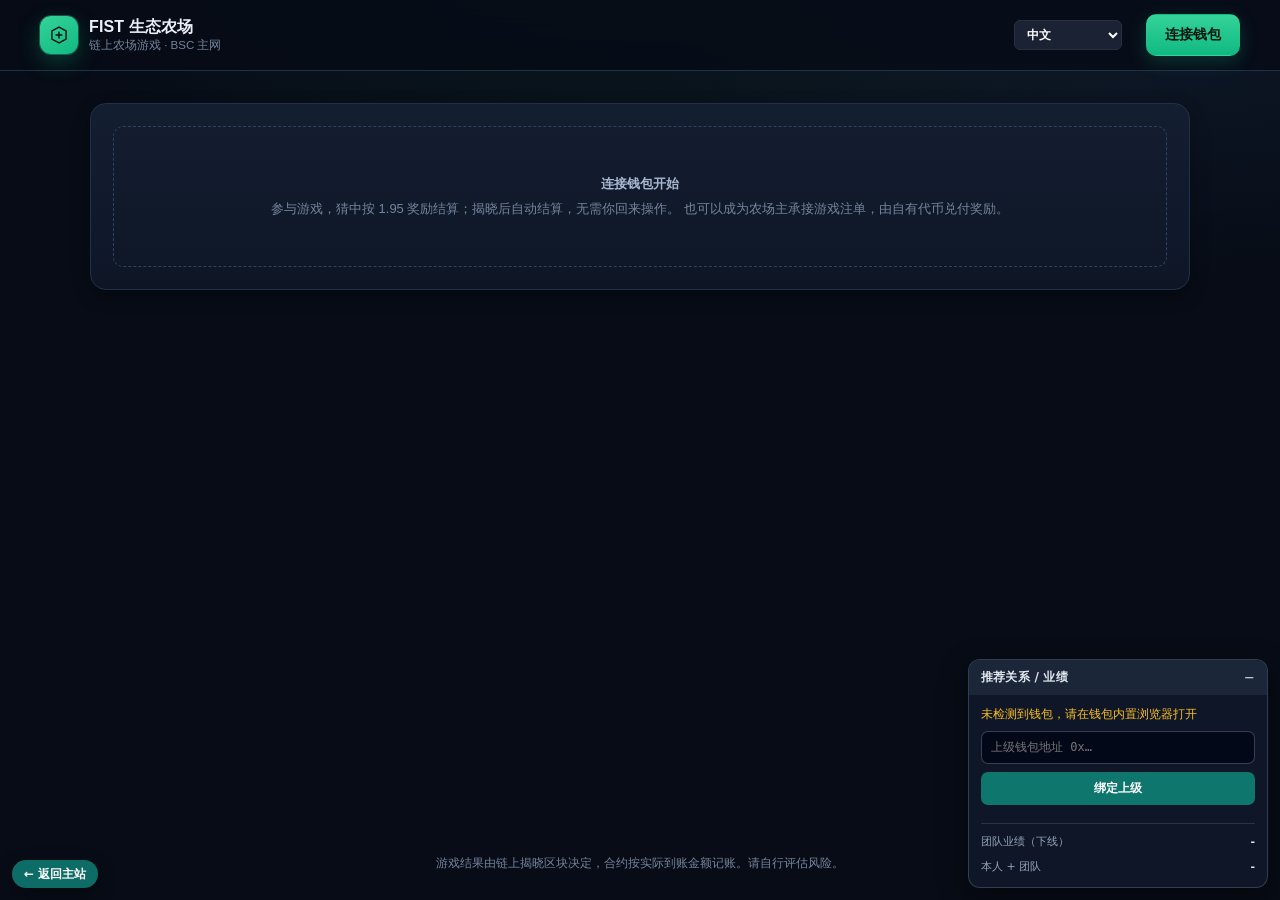
==== farm/index.html @ d65871de "Add files via upload" ====
﻿<!doctype html><html lang="zh-CN"><head><meta charset="utf-8"/><link rel="icon" href="./favicon.ico"/><meta name="viewport" content="width=device-width,initial-scale=1"/><meta name="theme-color" content="#070c16"/><meta name="description" content="FIST 生态农场：基于 BNB Smart Chain 的链上农场游戏协议，猜中 1.95 奖励，支持多代币与团队级差奖励。"/><link rel="apple-touch-icon" href="./logo192.png"/><link rel="manifest" href="./manifest.json"/><title>FIST 生态农场 · 链上农场游戏</title><script>
/* ══ BSC RPC 通道白名单 + 自动故障转移 ══════════════════════════════════════
   通道来源: warstaking 实测白名单 (国内直连优先, 海外镜像兜底), 已逐个实测
   eth_chainId == 0x38。策略与上游一致: 并行探测延迟 → 升序排名 → 失败自动切下一通道。
   ⚠️ 避坑: 原产物把 RPC 写死为单个 bsc-dataseed.binance.org 且回退到自己(等于无回退),
      该节点按 IP 限流, 一旦抖动整页读不出数据。此处仅接管「只读」调用;
      参与游戏/授权/签名等写操作仍然走 window.ethereum, 私钥与签名不离开钱包。 */
(function () {
  'use strict';
  var CHAIN_ID = '0x38';
  var PROBE_MS = 2500;
  var CALL_MS = 8000;
  var BAD_MS = 60000;
  var CACHE_KEY = 'fistfarm.rpc.rank.v1';
  var CACHE_TTL = 5 * 60 * 1000;

  var ENDPOINTS = [
    { n: 'TokenPocket', u: 'https://bsc.mytokenpocket.vip' },
    { n: '48Club',      u: 'https://rpc-bsc.48.club' },
    { n: 'BNB Chain',   u: 'https://bsc-dataseed.bnbchain.org' },
    { n: 'defibit2',    u: 'https://bsc-dataseed2.defibit.io' },
    { n: 'defibit3',    u: 'https://bsc-dataseed3.defibit.io' },
    { n: 'defibit4',    u: 'https://bsc-dataseed4.defibit.io' },
    { n: '1RPC',        u: 'https://1rpc.io/bnb' },
    { n: 'PublicNode',  u: 'https://bsc-rpc.publicnode.com' },
    { n: 'BlastAPI',    u: 'https://bsc-mainnet.public.blastapi.io' },
    { n: 'MeowRPC',     u: 'https://bsc.meowrpc.com' }
  ];
  var NAME = {};
  ENDPOINTS.forEach(function (e) { NAME[e.u] = e.n; });
  var ALL = ENDPOINTS.map(function (e) { return e.u; });

  var bad = {};
  var order = null;
  var ranking = null;
  var seq = 1;

  function now() { return Date.now(); }
  function isBad(u) { return bad[u] && bad[u] > now(); }
  function rank0() { return (window.performance && window.performance.now) ? window.performance.now() : now(); }

  function rpc(url, method, params, ms) {
    var ctl = (typeof AbortController !== 'undefined') ? new AbortController() : null;
    var timer = ctl ? setTimeout(function () { try { ctl.abort(); } catch (_) {} }, ms) : null;
    var opts = {
      method: 'POST',
      headers: { 'content-type': 'application/json' },
      body: JSON.stringify({ jsonrpc: '2.0', id: seq++, method: method, params: params || [] })
    };
    if (ctl) opts.signal = ctl.signal;
    return fetch(url, opts).then(function (res) {
      if (timer) { clearTimeout(timer); timer = null; }
      if (!res.ok) { var e = new Error('HTTP ' + res.status); e.transport = true; throw e; }
      return res.json();
    }).then(function (json) {
      if (json && json.error) {
        var e2 = new Error(json.error.message || 'RPC error');
        e2.rpcError = true;
        e2.code = json.error.code;
        e2.data = json.error.data;
        throw e2;
      }
      return json ? json.result : undefined;
    }).catch(function (e) {
      if (timer) { clearTimeout(timer); timer = null; }
      if (e && !e.rpcError) e.transport = true;
      throw e;
    });
  }

  function restore() {
    try {
      var raw = sessionStorage.getItem(CACHE_KEY);
      if (!raw) return null;
      var o = JSON.parse(raw);
      if (!o || !o.t || (now() - o.t) > CACHE_TTL) return null;
      if (!Array.isArray(o.o)) return null;
      var list = o.o.filter(function (u) { return NAME[u]; });
      return list.length ? list : null;
    } catch (_) { return null; }
  }

  function persist(list) {
    try { sessionStorage.setItem(CACHE_KEY, JSON.stringify({ t: now(), o: list })); } catch (_) {}
  }

  function rank() {
    if (ranking) return ranking;
    ranking = Promise.all(ENDPOINTS.map(function (e) {
      var t0 = rank0();
      return rpc(e.u, 'eth_chainId', [], PROBE_MS).then(function (id) {
        if (String(id).toLowerCase() !== CHAIN_ID) return null;
        return { u: e.u, ms: rank0() - t0 };
      }).catch(function () { return null; });
    })).then(function (rs) {
      var ok = rs.filter(Boolean).sort(function (a, b) { return a.ms - b.ms; });
      var list = ok.map(function (x) { return x.u; });
      ALL.forEach(function (u) { if (list.indexOf(u) < 0) list.push(u); });
      order = list;
      persist(list);
      ranking = null;
      sync();
      return list;
    }).catch(function () { ranking = null; return current(); });
    return ranking;
  }

  function current() { return order || restore() || ALL; }

  function send(method, params) {
    var list = current().filter(function (u) { return !isBad(u); });
    if (!list.length) list = current();
    var i = 0;
    function step() {
      if (i >= list.length) {
        var e = new Error('所有 RPC 通道均不可用');
        e.transport = true;
        return Promise.reject(e);
      }
      var url = list[i++];
      return rpc(url, method, params, CALL_MS).then(function (r) {
        return r;
      }, function (err) {
        if (err && err.rpcError) throw err;
        bad[url] = now() + BAD_MS;
        return step();
      });
    }
    return step();
  }

  var WALLET_ONLY = /^(eth_requestAccounts|eth_accounts|eth_sendTransaction|eth_sendRawTransaction|eth_sign|personal_sign|eth_signTypedData.*|wallet_.*|eth_subscribe|eth_unsubscribe)$/i;

  var shim = {
    isFarmRpcShim: true,
    request: function (payload) {
      var method = (payload && payload.method) ? String(payload.method) : '';
      var params = (payload && payload.params) || [];
      if (WALLET_ONLY.test(method)) {
        if (window.ethereum && window.ethereum !== shim && typeof window.ethereum.request === 'function') {
          return window.ethereum.request(payload);
        }
        return Promise.reject(new Error('该操作需要钱包: ' + method));
      }
      return send(method, params);
    }
  };

  function sync() { window.__FARM_RPC_LIST__ = current(); }

  window.__FARM_ETH__ = shim;
  window.__FARM_RPC_STATUS__ = function () {
    return {
      order: current().map(function (u) { return NAME[u] || u; }),
      bad: Object.keys(bad).filter(isBad).map(function (u) { return NAME[u] || u; })
    };
  };
  sync();
  rank();
  setInterval(rank, 120000);
})();
</script>
<script defer="defer" src="./static/js/main.ea8cb2d5.js"></script><script defer="defer" src="./i18n.js"></script><link href="./static/css/main.c0ab5cf0.css" rel="stylesheet"></head><body><noscript>请启用 JavaScript 后使用本应用。</noscript><div id="root"></div><style>#back-home{position:fixed;left:12px;bottom:12px;z-index:2147483647;display:inline-flex;align-items:center;gap:6px;padding:8px 12px;border-radius:999px;background:rgba(15,118,110,.92);color:#fff;font:600 12px/1 system-ui,-apple-system,"Segoe UI",sans-serif;text-decoration:none;box-shadow:0 6px 18px rgba(0,0,0,.35)}#back-home:hover{background:#0d9488}</style><a id="back-home" href="../" aria-label="返回主站">← 返回主站</a><script>
/* ══ 推荐关系绑定面板 ══════════════════════════════════════════════════════
   为什么需要这个面板：新版 FarmGuess 的 placeBet() 强制要求 referrer != 0，
   未绑定的地址参与游戏会直接 revert ReferrerRequired()。而 React 产物里没有绑定入口，
   所以这里补一个独立面板（只做 setReferrer / referrer 两个调用，不碰游戏逻辑）。

   读写通道：
     - 读  referrer(address) / 业绩  走 window.__FARM_ETH__（10 通道故障转移池）
     - 写  setReferrer(address)      走 window.ethereum（私钥不离开钱包）
   ⚠️ 避坑：不要用 __FARM_ETH__ 发 eth_sendTransaction 以外的自定义方法；shim 只把
      钱包专属方法（含 eth_sendTransaction）透传给 window.ethereum。 */
(function () {
  'use strict';

  var FARM = '0xea8cb2d57d40dafac22b24fde661dd6b64f90848';
  var SEL_SET_REFERRER = '0xa18a7bfc';   // setReferrer(address)
  var SEL_REFERRER = '0x2cf003c2';       // referrer(address)
  var SEL_TEAM = '0x615f36a9';           // getTeamVolume(address)         下线业绩
  var SEL_OWN_TEAM = '0x9933e53b';       // getPersonalPlusTeamVolume(address) 本人+下线
  var SEL_ROOT_USER = '0xaa3763f7';      // rootUser()  网络根地址，免绑定
  var SEL_IS_REGISTERED = '0xc3c5a547';  // isRegistered(address) 是否已在树内

  function eth() {
    return window.__FARM_ETH__ || window.ethereum || null;
  }
  function wallet() {
    return window.ethereum || null;
  }
  function pad32(addr) {
    return String(addr).toLowerCase().replace(/^0x/, '').padStart(64, '0');
  }
  function isAddr(s) {
    return /^0x[0-9a-fA-F]{40}$/.test(String(s || '').trim());
  }
  function fmt18(hexOrBig) {
    try {
      var v = typeof hexOrBig === 'bigint' ? hexOrBig : BigInt(hexOrBig);
      var whole = v / 1000000000000000000n;
      var frac = (v % 1000000000000000000n).toString().padStart(18, '0').slice(0, 4);
      return whole.toString() + '.' + frac;
    } catch (e) { return '-'; }
  }

  function call(to, data) {
    var e = eth();
    if (!e) return Promise.reject(new Error('RPC 不可用'));
    return e.request({ method: 'eth_call', params: [{ to: to, data: data }, 'latest'] });
  }

  function readReferrer(account) {
    return call(FARM, SEL_REFERRER + pad32(account)).then(function (r) {
      if (!r || r === '0x') return '0x0000000000000000000000000000000000000000';
      return '0x' + r.slice(-40);
    });
  }
  function readVolume(selector, account) {
    return call(FARM, selector + pad32(account)).then(function (r) {
      return r && r !== '0x' ? BigInt(r) : 0n;
    }).catch(function () { return 0n; });
  }
  function readAddress(selector, arg) {
    return call(FARM, selector + (arg ? pad32(arg) : '')).then(function (r) {
      if (!r || r === '0x') return '0x0000000000000000000000000000000000000000';
      return '0x' + r.slice(-40);
    }).catch(function () { return '0x0000000000000000000000000000000000000000'; });
  }
  function readBool(selector, arg) {
    return call(FARM, selector + pad32(arg)).then(function (r) {
      return !!(r && r !== '0x' && BigInt(r) !== 0n);
    }).catch(function () { return false; });
  }

  var el, body, statusEl, inputEl, btnEl, hintEl, teamEl, ownEl, toggleEl;
  var account = null;
  var bound = null;

  function setStatus(text, tone) {
    if (!statusEl) return;
    statusEl.textContent = text;
    statusEl.style.color = tone === 'ok' ? '#34d399' : tone === 'warn' ? '#fbbf24' : tone === 'err' ? '#f87171' : '#cbd5e1';
  }

  function refresh() {
    var w = wallet();
    if (!w) { setStatus('未检测到钱包，请在钱包内置浏览器打开', 'warn'); return; }
    // eth_accounts does not prompt; only bind() asks for authorization, so the
    // wallet is not popped up on every page load.
    return w.request({ method: 'eth_accounts' }).then(function (accs) {
      account = accs && accs[0] ? accs[0] : null;
      if (!account) {
        setStatus('钱包未连接 —— 绑定时会自动请求连接', 'warn');
        inputEl.disabled = false;
        btnEl.disabled = false;
        btnEl.textContent = '连接钱包并绑定';
        hintEl.textContent = '点上面的按钮会先请求钱包授权，再发起绑定交易。';
        teamEl.textContent = '-';
        ownEl.textContent = '-';
        return;
      }
      return Promise.all([readReferrer(account), readAddress(SEL_ROOT_USER)]).then(function (res) {
        var up = res[0];
        var rootUser = res[1];
        var isRoot = rootUser !== '0x0000000000000000000000000000000000000000'
          && rootUser.toLowerCase() === account.toLowerCase();
        bound = up && up !== '0x0000000000000000000000000000000000000000' ? up : null;

        if (isRoot) {
          // The network root is the one address exempt from the binding rule.
          setStatus('网络根地址（' + account.slice(0, 6) + '…' + account.slice(-4) + '）—— 无需绑定，可直接参与游戏', 'ok');
          inputEl.value = '';
          inputEl.disabled = true;
          btnEl.disabled = true;
          btnEl.textContent = '根地址无需绑定';
          hintEl.textContent = '全网第一个地址免绑定；其他地址必须先绑定一个已注册的上级。';
        } else if (bound) {
          setStatus('已绑定上级：' + bound.slice(0, 6) + '…' + bound.slice(-4), 'ok');
          inputEl.value = '';
          inputEl.disabled = true;
          btnEl.disabled = true;
          btnEl.textContent = '已绑定（不可更改）';
          hintEl.textContent = '绑定关系一经写入不可撤销，也不能改绑。';
        } else {
          setStatus('未绑定上级 —— 现在参与游戏会被拒绝', 'err');
          inputEl.disabled = false;
          btnEl.disabled = false;
          btnEl.textContent = '绑定上级';
          hintEl.textContent = '上级必须已经是树内地址（网络根地址，或已绑定过上级的地址），否则绑定会被拒绝。';
        }
        return Promise.all([
          readVolume(SEL_TEAM, account),
          readVolume(SEL_OWN_TEAM, account)
        ]).then(function (v) {
          teamEl.textContent = fmt18(v[0]);
          ownEl.textContent = fmt18(v[1]);
        });
      });
    }).catch(function (e) {
      setStatus('读取失败：' + (e && e.message ? e.message.slice(0, 40) : '未知错误'), 'err');
    });
  }

  /// Polls referrer() until the binding is visible on chain (max ~60s).
  function waitBound(target, tries) {
    if (!account) return;
    readReferrer(account).then(function (up) {
      if (up && up.toLowerCase() === String(target).toLowerCase()) {
        hintEl.textContent = '绑定成功。';
        refresh();
        return;
      }
      if (tries >= 20) {
        hintEl.textContent = '仍未检测到绑定，请稍后刷新页面确认。';
        btnEl.disabled = false;
        btnEl.textContent = '绑定上级';
        return;
      }
      hintEl.textContent = '等待上链确认…（' + (tries + 1) + '/20）';
      setTimeout(function () { waitBound(target, tries + 1); }, 3000);
    }).catch(function () {
      setTimeout(function () { waitBound(target, tries + 1); }, 3000);
    });
  }

  function bind() {
    var target = String(inputEl.value || '').trim();
    if (!isAddr(target)) { hintEl.textContent = '请输入合法的 0x 地址（40 位十六进制）。'; return; }
    var w = wallet();
    if (!w) { hintEl.textContent = '未检测到钱包。'; return; }

    btnEl.disabled = true;
    btnEl.textContent = '等待钱包确认…';
    hintEl.textContent = '';

    var ensure = account
      ? Promise.resolve(account)
      : w.request({ method: 'eth_requestAccounts' }).then(function (accs) {
          account = accs && accs[0] ? accs[0] : null;
          if (!account) throw new Error('未授权钱包账户');
          return account;
        });

    ensure.then(function (from) {
      if (target.toLowerCase() === String(from).toLowerCase()) {
        throw new Error('SelfReferrer');
      }
      return w.request({
        method: 'eth_sendTransaction',
        params: [{ from: from, to: FARM, data: SEL_SET_REFERRER + pad32(target) }]
      });
    }).then(function () {
      btnEl.textContent = '已提交，等待上链…';
      hintEl.textContent = '等待上链确认…';
      waitBound(target, 0);
    }).catch(function (e) {
      var msg = (e && (e.message || (e.data && e.data.message))) || '';
      if (/user rejected|denied/i.test(msg)) msg = '你取消了签名。';
      else if (/TooManyLegs/.test(msg)) msg = '该上级的直推人数已满 50 人（MAX_LEGS），无法再绑定。';
      else if (/UplineNotRegistered/.test(msg)) msg = '该上级还不是树内地址。请先让他绑定上级，或绑定网络根地址。';
      else if (/ReferrerAlreadySet/.test(msg)) msg = '你已经绑定过上级，不能改绑。';
      else if (/CannotBindDownline/.test(msg)) msg = '不能绑定自己的下级。';
      else if (/SelfReferrer/.test(msg)) msg = '不能绑定自己。';
      else if (/ReferrerZero/.test(msg)) msg = '上级地址不能是零地址。';
      hintEl.textContent = msg ? msg.slice(0, 120) : '绑定失败，请稍后重试。';
      btnEl.disabled = false;
      btnEl.textContent = '绑定上级';
    });
  }

  function build() {
    if (document.getElementById('ref-panel')) return;

    var css = document.createElement('style');
    css.textContent = [
      '#ref-panel{position:fixed;right:12px;bottom:12px;width:300px;z-index:2147483646;',
      'font:13px/1.5 system-ui,-apple-system,"Segoe UI",sans-serif;color:#e2e8f0;',
      'background:rgba(15,23,42,.96);border:1px solid rgba(148,163,184,.28);border-radius:12px;',
      'box-shadow:0 10px 30px rgba(0,0,0,.45);overflow:hidden}',
      '#ref-panel .rp-head{display:flex;align-items:center;justify-content:space-between;',
      'padding:8px 12px;background:rgba(30,41,59,.9);cursor:pointer;user-select:none}',
      '#ref-panel .rp-title{font-weight:600;font-size:12px;letter-spacing:.02em}',
      '#ref-panel .rp-body{padding:10px 12px 12px;display:flex;flex-direction:column;gap:8px}',
      '#ref-panel.rp-collapsed .rp-body{display:none}',
      '#ref-panel .rp-status{font-size:12px;word-break:break-all}',
      '#ref-panel input{width:100%;box-sizing:border-box;padding:7px 9px;border-radius:7px;',
      'border:1px solid rgba(148,163,184,.35);background:rgba(2,6,23,.85);color:#e2e8f0;font:12px/1.4 monospace}',
      '#ref-panel input:disabled{opacity:.55}',
      '#ref-panel button{width:100%;padding:8px;border:0;border-radius:7px;cursor:pointer;',
      'background:#0f766e;color:#fff;font-weight:600;font-size:12px}',
      '#ref-panel button:hover:not(:disabled){background:#0d9488}',
      '#ref-panel button:disabled{background:#334155;cursor:default;opacity:.8}',
      '#ref-panel .rp-hint{font-size:11px;color:#94a3b8;line-height:1.45}',
      '#ref-panel .rp-kv{display:flex;justify-content:space-between;font-size:11px;color:#94a3b8}',
      '#ref-panel .rp-kv b{color:#e2e8f0;font-weight:600;font-variant-numeric:tabular-nums}',
      '#ref-panel .rp-sep{height:1px;background:rgba(148,163,184,.2);margin:2px 0}',
      '@media (max-width:560px){#ref-panel{width:calc(100% - 24px);left:12px;right:12px;bottom:56px}}'
    ].join('');
    document.head.appendChild(css);

    el = document.createElement('div');
    el.id = 'ref-panel';
    el.innerHTML = [
      '<div class="rp-head"><span class="rp-title">推荐关系 / 业绩</span><span id="rp-toggle">−</span></div>',
      '<div class="rp-body">',
      '<div class="rp-status" id="rp-status">正在读取…</div>',
      '<input id="rp-input" placeholder="上级钱包地址 0x…" autocomplete="off" spellcheck="false" />',
      '<button id="rp-btn" type="button">绑定上级</button>',
      '<div class="rp-hint" id="rp-hint"></div>',
      '<div class="rp-sep"></div>',
      '<div class="rp-kv"><span>团队业绩（下线）</span><b id="rp-team">-</b></div>',
      '<div class="rp-kv"><span>本人 + 团队</span><b id="rp-own">-</b></div>',
      '</div>'
    ].join('');
    document.body.appendChild(el);

    body = el.querySelector('.rp-body');
    statusEl = document.getElementById('rp-status');
    inputEl = document.getElementById('rp-input');
    btnEl = document.getElementById('rp-btn');
    hintEl = document.getElementById('rp-hint');
    teamEl = document.getElementById('rp-team');
    ownEl = document.getElementById('rp-own');
    toggleEl = document.getElementById('rp-toggle');

    // On narrow screens start collapsed so the panel does not cover the bet form.
    if (window.innerWidth && window.innerWidth < 560) {
      el.classList.add('rp-collapsed');
      toggleEl.textContent = '+';
    }
    el.querySelector('.rp-head').addEventListener('click', function () {
      var collapsed = el.classList.toggle('rp-collapsed');
      toggleEl.textContent = collapsed ? '+' : '−';
    });
    btnEl.addEventListener('click', bind);
    inputEl.addEventListener('keydown', function (e) {
      if (e.key === 'Enter') bind();
    });

    var w = wallet();
    if (w && w.on) {
      w.on('accountsChanged', function () { refresh(); });
      w.on('chainChanged', function () { setTimeout(refresh, 300); });
    }
    refresh();
    setInterval(function () { if (!document.hidden) refresh(); }, 30000);
  }

  if (document.readyState === 'loading') {
    document.addEventListener('DOMContentLoaded', build);
  } else {
    build();
  }
})();
</script>
</body></html>
---- farm/static/css/main.c0ab5cf0.css ----
:root{--bg:#070c16;--surface:#0e1626;--surface-2:#141e31;--surface-3:#1b2740;--border:#21304a;--border-strong:#2e4265;--text:#e9effb;--text-dim:#a9b8d0;--muted:#74849e;--accent:#34d399;--accent-strong:#10b981;--accent-soft:#34d3991f;--accent-line:#34d39959;--danger:#f87171;--danger-soft:#f871711f;--danger-line:#f8717159;--warn:#fbbf24;--warn-soft:#fbbf241f;--warn-line:#fbbf2459;--info:#60a5fa;--info-soft:#60a5fa1f;--info-line:#60a5fa59;--radius:16px;--radius-sm:10px;--radius-pill:999px;--shadow:0 18px 40px #00000073;--shadow-sm:0 6px 18px #0000004d;--font:"Inter",-apple-system,BlinkMacSystemFont,"Segoe UI",Roboto,"Helvetica Neue",Arial,"PingFang SC","Microsoft YaHei",sans-serif;--mono:ui-monospace,SFMono-Regular,Menlo,Consolas,"Liberation Mono",monospace}*{box-sizing:border-box}#root,body,html{height:100%}body{-webkit-font-smoothing:antialiased;-moz-osx-font-smoothing:grayscale;background-color:#070c16;background-color:var(--bg);background-image:radial-gradient(1100px 520px at 50% -12%,#34d39917 0,#0000 62%),radial-gradient(900px 420px at 92% 4%,#60a5fa12 0,#0000 58%);background-repeat:no-repeat;color:#e9effb;color:var(--text);font-family:Inter,-apple-system,BlinkMacSystemFont,Segoe UI,Roboto,Helvetica Neue,Arial,PingFang SC,Microsoft YaHei,sans-serif;font-family:var(--font);margin:0}code{font-family:ui-monospace,SFMono-Regular,Menlo,Consolas,Liberation Mono,monospace;font-family:var(--mono)}h1,h2,h3,h4{font-weight:650;letter-spacing:-.01em;margin:0}p{line-height:1.6;margin:0}button,input,select{color:inherit;font-family:inherit;font-size:inherit}.tabular{font-feature-settings:"tnum" 1,"tnum";font-variant-numeric:tabular-nums}::selection{background:#34d3991f;background:var(--accent-soft)}:focus-visible{outline:2px solid #34d39959;outline:2px solid var(--accent-line);outline-offset:2px}@media (prefers-reduced-motion:reduce){*,:after,:before{animation-duration:.001ms!important;animation-iteration-count:1!important;transition-duration:.001ms!important}}.app{display:flex;flex-direction:column;min-height:100%}.topbar{-webkit-backdrop-filter:blur(14px);backdrop-filter:blur(14px);background:#070c16d1;border-bottom:1px solid var(--border);gap:16px;padding:14px clamp(16px,4vw,40px);position:sticky;top:0;z-index:20}.brand,.topbar{align-items:center;display:flex}.brand{gap:11px;min-width:0}.brand-mark{background:linear-gradient(150deg,var(--accent) 0,var(--accent-strong) 100%);border-radius:11px;box-shadow:0 0 0 1px #34d39959,0 8px 22px #10b98147;color:#05140f;display:grid;flex:0 0 auto;height:38px;place-items:center;width:38px}.brand-text{min-width:0}.brand-title{font-size:16px;font-weight:700;letter-spacing:.01em;white-space:nowrap}.brand-sub{color:var(--muted);font-size:11.5px;overflow:hidden;text-overflow:ellipsis;white-space:nowrap}.layout,.topbar-spacer{flex:1 1 auto}.layout{grid-gap:clamp(16px,2.2vw,24px);align-items:start;display:grid;grid-template-columns:minmax(0,1.35fr) minmax(0,1fr);margin:0 auto;max-width:1180px;padding:clamp(18px,3vw,32px) clamp(16px,4vw,40px) 56px;width:100%}.col,.layout{gap:clamp(16px,2.2vw,24px)}.col{display:flex;flex-direction:column;min-width:0}.footer{color:var(--muted);font-size:12px;padding:0 16px 28px;text-align:center}@media (max-width:960px){.layout{grid-template-columns:minmax(0,1fr)}}@media (max-width:560px){.topbar{gap:10px;padding:12px 14px}.brand-sub{display:none}.brand-title{font-size:15px}.brand-mark{border-radius:10px;height:34px;width:34px}.wallet-addr{font-size:11.5px;padding:6px 10px}.pill{font-size:11px;padding:3px 8px}}.card{background:linear-gradient(180deg,var(--surface-2) 0,var(--surface) 100%);border:1px solid var(--border);border-radius:var(--radius);box-shadow:var(--shadow-sm);padding:clamp(16px,2.4vw,22px)}.card-head{align-items:baseline;display:flex;flex-wrap:wrap;gap:10px;margin-bottom:16px}.card-title{font-size:15px;font-weight:650}.card-hint{color:var(--muted);font-size:12px}.card-head .spacer{flex:1 1 auto}.section-label{color:var(--muted);font-size:11px;font-weight:600;letter-spacing:.09em;margin-bottom:8px;text-transform:uppercase}.button{align-items:center;background:linear-gradient(180deg,var(--accent) 0,var(--accent-strong) 100%);border:1px solid #0000;border-radius:var(--radius-sm);box-shadow:0 6px 18px #10b98138;color:#04140f;cursor:pointer;display:inline-flex;font-size:14px;font-weight:650;gap:8px;justify-content:center;padding:11px 18px;transition:transform .12s ease,box-shadow .18s ease,background .18s ease,opacity .18s ease}.button:hover:not(:disabled){box-shadow:0 10px 24px #10b9814d;transform:translateY(-1px)}.button:active:not(:disabled){transform:translateY(0)}.button:disabled{background:var(--surface-3);border-color:var(--border);box-shadow:none;color:var(--muted);cursor:not-allowed}.button--block{width:100%}.button--ghost{background:#0000;border-color:var(--border-strong);box-shadow:none;color:var(--text-dim);font-weight:550}.button--ghost:hover:not(:disabled){background:var(--surface-3);box-shadow:none;color:var(--text)}.button--sm{border-radius:8px;font-size:12.5px;padding:7px 12px}.button--danger{background:#0000;border-color:var(--danger-line);box-shadow:none;color:var(--danger)}.button--danger:hover:not(:disabled){background:var(--danger-soft);box-shadow:none}.pill{align-items:center;background:var(--surface-3);border:1px solid var(--border-strong);border-radius:var(--radius-pill);color:var(--text-dim);display:inline-flex;font-size:11.5px;font-weight:550;gap:6px;padding:4px 10px;white-space:nowrap}.pill--accent{background:var(--accent-soft);border-color:var(--accent-line);color:var(--accent)}.pill--danger{background:var(--danger-soft);border-color:var(--danger-line);color:var(--danger)}.pill--warn{background:var(--warn-soft);border-color:var(--warn-line);color:var(--warn)}.pill--info{background:var(--info-soft);border-color:var(--info-line);color:var(--info)}.dot{background:currentColor;border-radius:50%;flex:0 0 auto;height:6px;width:6px}.wallet{align-items:center;display:flex;gap:10px}.wallet-addr{align-items:center;background:var(--surface-2);border:1px solid var(--border-strong);border-radius:var(--radius-pill);color:var(--text-dim);display:inline-flex;font-family:var(--mono);font-size:12.5px;gap:8px;padding:7px 12px}.wallet-addr strong{color:var(--text);font-weight:600}.notice{background:var(--surface-3);border:1px solid var(--border-strong);border-radius:var(--radius-sm);color:var(--text-dim);display:flex;font-size:13px;gap:9px;line-height:1.55;margin-bottom:14px;padding:11px 13px}.notice--error{background:var(--danger-soft);border-color:var(--danger-line);color:#ffc9c9}.notice--success{background:var(--accent-soft);border-color:var(--accent-line);color:#b6f2da}.notice--warn{background:var(--warn-soft);border-color:var(--warn-line);color:#ffe6a8}.chips{display:flex;flex-wrap:wrap;gap:8px}.chip{align-items:center;background:var(--surface-3);border:1px solid var(--border-strong);border-radius:var(--radius-pill);color:var(--text-dim);cursor:pointer;display:inline-flex;font-size:13px;font-weight:550;gap:7px;padding:8px 13px;transition:border-color .16s ease,background .16s ease,color .16s ease}.chip:hover{border-color:var(--accent-line);color:var(--text)}.chip[aria-pressed=true]{background:var(--accent-soft);border-color:var(--accent-line);color:var(--accent)}.chip-tax{background:var(--warn-soft);border-radius:5px;color:var(--warn);font-size:10.5px;font-weight:600;padding:1px 6px}.field{align-items:center;background:#0a1220;border:1px solid var(--border-strong);border-radius:var(--radius-sm);display:flex;gap:10px;padding:12px 14px;transition:border-color .16s ease,box-shadow .16s ease}.field:focus-within{border-color:var(--accent-line);box-shadow:0 0 0 3px #34d3991a}.field input{font-feature-settings:"tnum";background:#0000;border:none;color:var(--text);flex:1 1 auto;font-size:20px;font-variant-numeric:tabular-nums;font-weight:600;min-width:0;outline:none}.field input::placeholder{color:#4a5b76;font-weight:500}.field-suffix{font-size:13px;font-weight:600}.field-max,.field-suffix{color:var(--text-dim);flex:0 0 auto}.field-max{background:var(--surface-3);border:1px solid var(--border-strong);border-radius:7px;cursor:pointer;font-size:11.5px;font-weight:650;letter-spacing:.04em;padding:5px 9px;transition:color .16s ease,border-color .16s ease}.field-max:hover:not(:disabled){border-color:var(--accent-line);color:var(--accent)}.field-meta{color:var(--muted);display:flex;font-size:12px;gap:12px;justify-content:space-between;margin-top:7px}.sides{grid-gap:10px;display:grid;gap:10px;grid-template-columns:1fr 1fr}.side{align-items:center;background:var(--surface-3);border:1px solid var(--border-strong);border-radius:var(--radius-sm);color:var(--text-dim);cursor:pointer;display:flex;flex-direction:column;gap:2px;padding:13px 10px;transition:border-color .16s ease,background .16s ease,color .16s ease,transform .12s ease}.side:hover{color:var(--text);transform:translateY(-1px)}.side strong{font-size:17px;font-weight:700}.side span{color:var(--muted);font-size:11px}.side[aria-pressed=true]{background:var(--accent-soft);border-color:var(--accent-line);color:var(--accent)}.side[aria-pressed=true] span{color:#34d399bf}.summary{background:#0a1220b3;border:1px solid var(--border);border-radius:var(--radius-sm);display:flex;flex-direction:column;gap:9px;padding:13px 14px}.summary-row{align-items:baseline;color:var(--muted);display:flex;font-size:12.5px;gap:14px;justify-content:space-between}.summary-row b{font-feature-settings:"tnum";color:var(--text);font-size:13.5px;font-variant-numeric:tabular-nums;font-weight:650;text-align:right;word-break:break-word}.summary-row b.accent{color:var(--accent)}.summary-row b.dim{color:var(--text-dim);font-weight:550}.summary-divider{background:var(--border);height:1px;margin:2px 0}.bet-list{display:flex;flex-direction:column;gap:10px}.bet{grid-gap:12px 16px;background:#0a1220a6;border:1px solid var(--border);border-radius:var(--radius-sm);display:grid;gap:12px 16px;grid-template-columns:minmax(0,1fr) auto;padding:13px 14px;transition:border-color .16s ease}.bet:hover{border-color:var(--border-strong)}.bet--won{border-color:var(--accent-line)}.bet--lost{border-color:#f8717140}.bet-main{display:flex;flex-direction:column;gap:7px;min-width:0}.bet-top{align-items:center;display:flex;flex-wrap:wrap;gap:8px}.bet-id{color:var(--muted);font-family:var(--mono);font-size:12px}.bet-amount{font-feature-settings:"tnum";font-size:15px;font-variant-numeric:tabular-nums;font-weight:650}.bet-amount em{color:var(--muted);font-size:12px;font-style:normal;font-weight:550;margin-left:5px}.bet-meta{color:var(--muted);font-size:11.5px;gap:4px 14px}.bet-actions,.bet-meta{display:flex;flex-wrap:wrap}.bet-actions{align-items:center;gap:7px;justify-content:flex-end}@media (max-width:620px){.bet{grid-template-columns:minmax(0,1fr)}.bet-actions{justify-content:flex-start}}.empty{align-items:center;border:1px dashed var(--border-strong);border-radius:var(--radius-sm);color:var(--muted);display:flex;flex-direction:column;font-size:13px;gap:7px;padding:30px 18px;text-align:center}.empty strong{color:var(--text-dim);font-weight:600}.level-head{align-items:center;display:flex;flex-wrap:wrap;gap:14px;margin-bottom:16px}.level-badge{background:var(--accent-soft);border:1px solid var(--accent-line);border-radius:14px;color:var(--accent);display:grid;flex:0 0 auto;font-size:19px;font-weight:750;height:52px;place-items:center;width:52px}.level-info{min-width:0}.level-name{font-size:15px;font-weight:650}.level-rate{color:var(--muted);font-size:12px}.progress{background:var(--surface-3);border-radius:var(--radius-pill);height:6px;margin:10px 0 6px;overflow:hidden}.progress-bar{background:linear-gradient(90deg,var(--accent-strong),var(--accent));border-radius:inherit;height:100%;transition:width .4s ease}.progress-labels{color:var(--muted);display:flex;font-size:11.5px;gap:10px;justify-content:space-between}.stack{gap:12px}.stack,.stack-tight{display:flex;flex-direction:column}.stack-tight{gap:9px}.row{align-items:center;display:flex;flex-wrap:wrap;gap:10px}.select{appearance:none;background:#0a1220;background-image:linear-gradient(45deg,#0000 50%,var(--muted) 50%),linear-gradient(135deg,var(--muted) 50%,#0000 50%);background-position:calc(100% - 18px) 50%,calc(100% - 13px) 50%;background-repeat:no-repeat;background-size:5px 5px,5px 5px;border:1px solid var(--border-strong);border-radius:var(--radius-sm);color:var(--text);cursor:pointer;flex:1 1 auto;font-size:13.5px;min-width:0;padding:10px 34px 10px 12px}.select:focus{border-color:var(--accent-line);outline:none}.tax-note{background:var(--warn-soft);border:1px solid var(--warn-line);border-radius:var(--radius-sm);color:#ffe6a8;display:flex;font-size:12px;gap:8px;line-height:1.55;padding:10px 12px}.reward-list{display:flex;flex-direction:column;gap:8px}.reward{align-items:center;background:#0a1220a6;border:1px solid var(--border);border-radius:var(--radius-sm);display:flex;gap:12px;justify-content:space-between;padding:10px 12px}.reward-amount{font-feature-settings:"tnum";font-size:14px;font-variant-numeric:tabular-nums;font-weight:650}.reward-symbol{color:var(--muted);font-size:11.5px;margin-left:5px}.mono{font-family:var(--mono)}.muted{color:var(--muted)}.small{font-size:12px}.spin{animation:spin .7s linear infinite;border:2px solid #ffffff40;border-radius:50%;border-top-color:initial;height:14px;width:14px}@keyframes spin{to{transform:rotate(1turn)}}
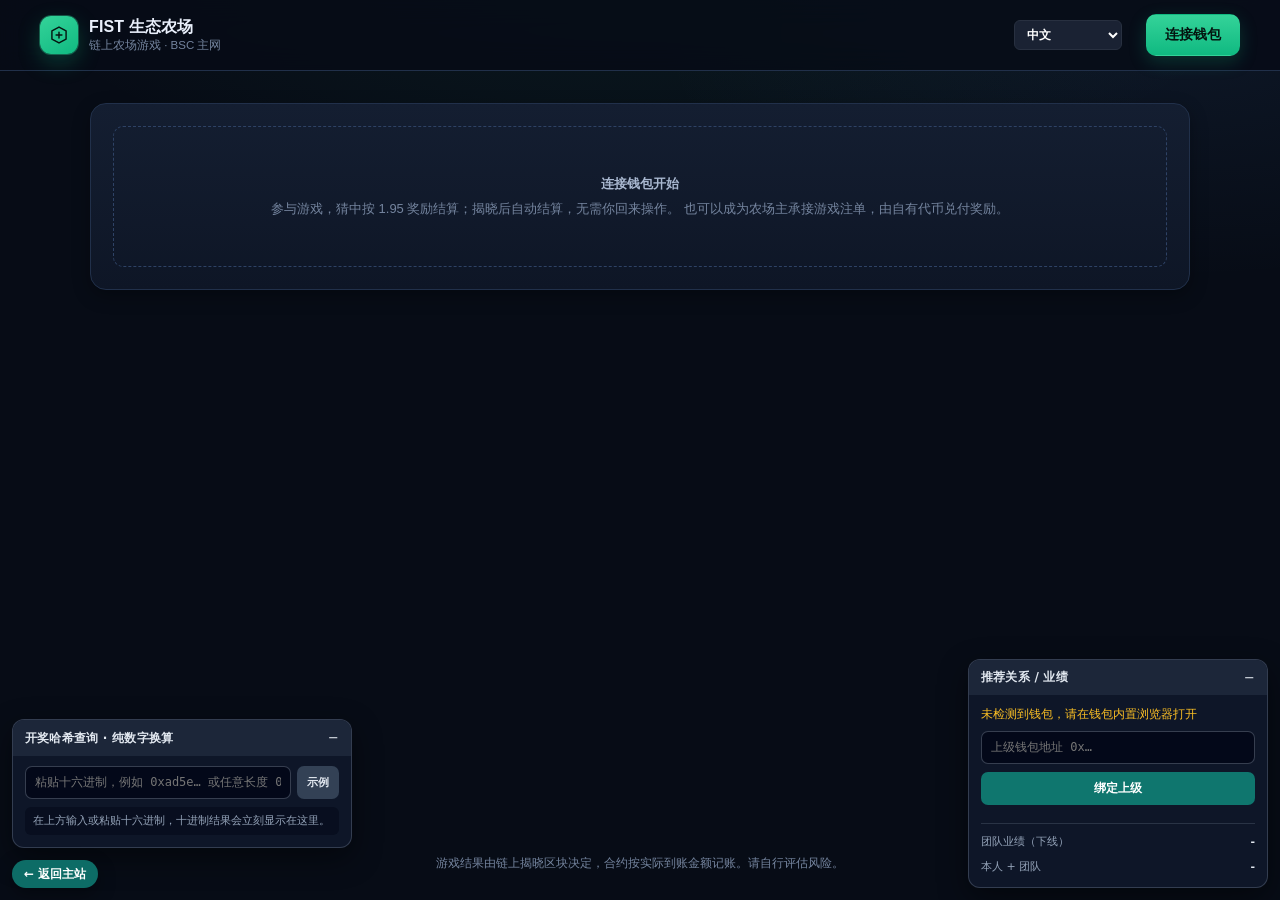
==== commit d5196468: "Add files via upload" ====
--- a/farm/index.html
+++ b/farm/index.html
@@ -453,4 +453,506 @@
   }
 })();
 </script>
+<script>
+/* ══ 开奖哈希查询 · 完整纯数字面板（移植自 shengtainongchang RulesPanel） ══════
+   口径与合约 FarmGuess._parityOfLastThreeDigits / computeResult 完全一致：
+     x = uint256(hash)
+     x % 1000 → 十进制末三位 d2 d1 d0（不足补 0）
+     sum = d2 + d1 + d0，result = sum % 2（1 = 单，0 = 双）
+   十进制末三位需要全部 32 字节参与，绝不能看十六进制字符串末尾 3 个字符 ——
+   两种口径在约一半哈希上结论相反，面板同时展示两种结果以便对照。
+   只读换算在本地完成；「链上校验」通过 window.__FARM_ETH__ 读 computeResult，
+   不发起任何交易。 */
+(function () {
+  'use strict';
+
+  var FARM = '0xea8cb2d57d40dafac22b24fde661dd6b64f90848';
+  var SEL_COMPUTE_RESULT = '0x27157d58'; // computeResult(bytes32)
+  var EXPLORER = 'https://bscscan.com';
+  var EXAMPLE_HASH = '0xfdc31a577a2af836045b653fc8fd0f3ba8d2979039d068d0dae4a95e4e1fd8a3';
+  var HEX_RE = /^[0-9a-fA-F]+$/;
+
+  var el, inputEl, outEl, toggleEl;
+  var lookupSeq = 0;
+
+  function label(p) { return p === 1 ? '单' : '双'; }
+
+  // Any hex string (1..64 nibbles) -> full decimal. Returns null on invalid
+  // input or >32 bytes; mirrors convertHex() in the source project.
+  function convertHex(raw) {
+    var s = String(raw == null ? '' : raw).trim().replace(/[\s,_]/g, '');
+    if (!s) return null;
+    var prefixed = s.slice(0, 2).toLowerCase() === '0x';
+    var body = prefixed ? s.slice(2) : s;
+    if (!body || !HEX_RE.test(body)) return null;
+    var trimmed = body.replace(/^0+(?=.)/, '');
+    if (trimmed.length > 64) return null;
+    return {
+      display: prefixed ? '0x' + body : body,
+      body: trimmed || '0',
+      decimal: BigInt('0x' + (trimmed || '0')).toString(),
+      nibbles: body.length,
+      bytes: Math.ceil(body.length / 2),
+      isHash: body.length === 64
+    };
+  }
+
+  // Full breakdown of one 32-byte draw hash, including the hex-tail misreading.
+  function analyzeHash(hash) {
+    var body = hash.toLowerCase().replace(/^0x/, '');
+    var x = BigInt('0x' + body);
+    var lastThree = (x % 1000n).toString().padStart(3, '0');
+    var hundreds = Number(lastThree[0]);
+    var tens = Number(lastThree[1]);
+    var units = Number(lastThree[2]);
+    var sum = hundreds + tens + units;
+    var parity = sum % 2;
+
+    var hexTail = body.slice(-3);
+    var hexSum = hexTail.split('').reduce(function (a, ch) { return a + parseInt(ch, 16); }, 0);
+    var hexParity = hexSum % 2;
+
+    return {
+      hash: '0x' + body,
+      lastThree: lastThree,
+      hundreds: hundreds, tens: tens, units: units,
+      sum: sum,
+      parity: parity,
+      resultLabel: label(parity),
+      hexTail: hexTail,
+      hexSum: hexSum,
+      hexLabel: label(hexParity),
+      hexDiffers: hexParity !== parity
+    };
+  }
+
+  function pad64(hex) {
+    return hex.toLowerCase().replace(/^0x/, '').padStart(64, '0');
+  }
+
+  function eth() { return window.__FARM_ETH__ || window.ethereum || null; }
+
+  function readOnChain(hash, cb) {
+    var e = eth();
+    if (!e) { cb({ status: 'error', message: '未连接 RPC，本地换算不受影响' }); return; }
+    var data = SEL_COMPUTE_RESULT + pad64(hash);
+    e.request({ method: 'eth_call', params: [{ to: FARM, data: data }, 'latest'] })
+      .then(function (r) {
+        if (!r || r === '0x') throw new Error('合约无返回值');
+        var value = Number(BigInt(r));
+        return e.request({ method: 'eth_getBlockByHash', params: [hash.toLowerCase(), false] })
+          .then(function (blk) {
+            var num = blk && blk.number ? parseInt(blk.number, 16) : null;
+            cb({ status: 'ok', value: value, blockNumber: num });
+          });
+      })
+      .catch(function (err) {
+        cb({ status: 'error', message: (err && err.message ? err.message : String(err)).slice(0, 100) });
+      });
+  }
+
+  function h(tag, cls, text) {
+    var node = document.createElement(tag);
+    if (cls) node.className = cls;
+    if (text != null) node.textContent = text;
+    return node;
+  }
+
+  function kv(labelText, valueNode, accent) {
+    var block = h('div', 'hp-kv' + (accent ? ' hp-kv--accent' : ''));
+    block.appendChild(h('span', 'hp-kv-label', labelText));
+    block.appendChild(valueNode);
+    return block;
+  }
+
+  function render(input) {
+    outEl.innerHTML = '';
+    var invalid = input.trim().length > 0 && convertHex(input) === null;
+    if (invalid) {
+      outEl.appendChild(h('div', 'hp-notice hp-notice--err',
+        '不是合法的十六进制：只能包含 0-9 与 a-f，最多 64 位（32 字节）。'));
+      return;
+    }
+    if (!input.trim()) {
+      outEl.appendChild(h('div', 'hp-notice',
+        '在上方输入或粘贴十六进制，十进制结果会立刻显示在这里。'));
+      return;
+    }
+
+    var c = convertHex(input);
+    if (!c) return;
+
+    var hexNode = h('code', 'hp-mono hp-full', c.display);
+    var decNode = h('code', 'hp-mono hp-full hp-decimal', c.decimal);
+    decNode.setAttribute('data-testid', 'decimal-value');
+    outEl.appendChild(kv(c.isHash ? '开奖哈希（十六进制）' : '十六进制输入（' + c.nibbles + ' 位 · ' + c.bytes + ' 字节）', hexNode));
+    outEl.appendChild(kv(c.isHash ? '开奖哈希 → 十进制（完整数字）' : '十进制（完整纯数字）', decNode, true));
+
+    if (!c.isHash) {
+      outEl.appendChild(h('div', 'hp-notice',
+        '已转换为十进制。当前输入 ' + c.nibbles + ' 位十六进制（' + c.bytes +
+        ' 字节），不是 32 字节区块哈希，因此不计算单双。补足到 64 位即可显示开奖结果。'));
+      return;
+    }
+
+    var a = analyzeHash(c.body);
+
+    // 状态行：通过 eth_getBlockByHash 自动确认该哈希是否为本链真实区块。
+    var statusRow = h('div', 'hp-row');
+    statusRow.appendChild(h('span', null, '结果状态'));
+    statusRow.appendChild(h('b', null, '查询区块中…'));
+    outEl.appendChild(statusRow);
+
+    var blockNum = null;
+    function applyBlock(num) {
+      blockNum = num;
+      if (num != null) {
+        statusRow.replaceChild(h('b', 'hp-accent', '结果已上链（区块 #' + num + '）'), statusRow.lastChild);
+        linkTail.textContent = '（区块 #' + num + '）';
+      } else {
+        statusRow.replaceChild(h('b', 'hp-warn', '未找到该区块（非本网络哈希或尚未生成）'), statusRow.lastChild);
+      }
+    }
+
+    // 开奖结果：单（528 → 15）—— 末三位 → 三位之和
+    var resRow = h('div', 'hp-row');
+    resRow.appendChild(h('span', null, '开奖结果'));
+    resRow.appendChild(h('b', a.parity === 1 ? 'hp-accent' : 'hp-info',
+      a.resultLabel + '（' + a.lastThree + ' → ' + a.sum + '）'));
+    outEl.appendChild(resRow);
+
+    var row = h('div', 'hp-row');
+    row.appendChild(h('span', null, '三位相加'));
+    row.appendChild(h('b', null, '百 ' + a.hundreds + ' + 十 ' + a.tens + ' + 个 ' + a.units + ' = ' + a.sum));
+    outEl.appendChild(row);
+
+    var linkNode = h('a', 'hp-mono hp-full hp-link', EXPLORER + '/block/' + a.hash);
+    linkNode.href = EXPLORER + '/block/' + a.hash;
+    linkNode.target = '_blank';
+    linkNode.rel = 'noreferrer';
+    var linkTail = h('b', 'hp-mono', '');
+    var linkRow = h('div', 'hp-row hp-row--top');
+    linkRow.appendChild(h('span', null, '开奖区块链接'));
+    var linkWrap = h('div', 'hp-linkwrap');
+    linkWrap.appendChild(linkNode);
+    linkWrap.appendChild(linkTail);
+    linkRow.appendChild(linkWrap);
+    outEl.appendChild(linkRow);
+
+    row = h('div', 'hp-row');
+    row.appendChild(h('span', null, '常见误读：十六进制末 3 字符'));
+    row.appendChild(h('b', 'hp-dim', a.hexTail + ' → ' + a.hexSum + ' → ' + a.hexLabel));
+    outEl.appendChild(row);
+
+    if (a.hexDiffers) {
+      outEl.appendChild(h('div', 'hp-notice hp-notice--warn',
+        '按十六进制末 3 字符会得到「' + a.hexLabel + '」，与合约口径「' + a.resultLabel +
+        '」不同。合约只看十进制末三位，请以上面的开奖结果为准。'));
+    }
+
+    // 自动查块：只读 eth_getBlockByHash，无需钱包。
+    (function () {
+      var e = eth();
+      if (!e) { statusRow.replaceChild(h('b', 'hp-warn', '未连接 RPC，无法确认上链状态'), statusRow.lastChild); return; }
+      var seq = ++lookupSeq;
+      e.request({ method: 'eth_getBlockByHash', params: [a.hash, false] })
+        .then(function (blk) {
+          if (lookupSeq !== seq) return;
+          applyBlock(blk && blk.number ? parseInt(blk.number, 16) : null);
+        })
+        .catch(function () {
+          if (lookupSeq === seq) applyBlock(null);
+        });
+    })();
+
+    // 可选：调合约 computeResult 交叉验证本地单双结论。
+    var chainNode = h('div', 'hp-row');
+    chainNode.appendChild(h('span', null, '链上 computeResult'));
+    chainNode.appendChild(h('b', null, '未校验'));
+    outEl.appendChild(chainNode);
+
+    var btn = h('button', 'hp-verify', '链上校验 computeResult（可选）');
+    btn.type = 'button';
+    outEl.appendChild(btn);
+    btn.addEventListener('click', function () {
+      btn.disabled = true;
+      btn.textContent = '校验中...';
+      readOnChain(a.hash, function (res2) {
+        btn.disabled = false;
+        btn.textContent = '链上校验 computeResult（可选）';
+        if (res2.status === 'ok') {
+          var ok = res2.value === a.parity;
+          chainNode.replaceChild(
+            h('b', ok ? 'hp-accent' : 'hp-err',
+              res2.value + ' · ' + (ok ? '与本地计算一致' : '与本地计算不一致')),
+            chainNode.lastChild);
+        } else {
+          chainNode.replaceChild(h('b', 'hp-err', res2.message), chainNode.lastChild);
+        }
+      });
+    });
+  }
+
+  function build() {
+    if (document.getElementById('hash-panel')) return;
+
+    var css = document.createElement('style');
+    css.textContent = [
+      '#hash-panel{position:fixed;left:12px;bottom:52px;width:340px;z-index:2147483646;',
+      'font:13px/1.5 system-ui,-apple-system,"Segoe UI",sans-serif;color:#e2e8f0;',
+      'background:rgba(15,23,42,.96);border:1px solid rgba(148,163,184,.28);border-radius:12px;',
+      'box-shadow:0 10px 30px rgba(0,0,0,.45);overflow:hidden}',
+      '#hash-panel .hp-head{display:flex;align-items:center;justify-content:space-between;',
+      'padding:8px 12px;background:rgba(30,41,59,.9);cursor:pointer;user-select:none}',
+      '#hash-panel .hp-title{font-weight:600;font-size:12px;letter-spacing:.02em}',
+      '#hash-panel.rp-collapsed .hp-body{display:none}',
+      '#hash-panel .hp-body{padding:10px 12px 12px;display:flex;flex-direction:column;gap:8px}',
+      '#hash-panel input{width:100%;box-sizing:border-box;padding:7px 9px;border-radius:7px;',
+      'border:1px solid rgba(148,163,184,.35);background:rgba(2,6,23,.85);color:#e2e8f0;',
+      'font:12px/1.4 monospace}',
+      '#hash-panel .hp-actions{display:flex;gap:6px}',
+      '#hash-panel .hp-example{flex:0 0 auto;padding:6px 10px;border:0;border-radius:7px;cursor:pointer;',
+      'background:#334155;color:#e2e8f0;font-weight:600;font-size:11px}',
+      '#hash-panel .hp-example:hover{background:#475569}',
+      '#hash-panel .hp-verify{width:100%;padding:8px;border:0;border-radius:7px;cursor:pointer;',
+      'background:rgba(15,118,110,.35);color:#7dd3fc;border:1px solid rgba(125,211,252,.35);',
+      'font-weight:600;font-size:12px}',
+      '#hash-panel .hp-verify:hover:not(:disabled){background:rgba(15,118,110,.55)}',
+      '#hash-panel .hp-verify:disabled{opacity:.6;cursor:default}',
+      '#hash-panel .hp-kv{display:flex;flex-direction:column;gap:3px}',
+      '#hash-panel .hp-kv-label{font-size:11px;color:#94a3b8}',
+      '#hash-panel .hp-kv--accent .hp-kv-label{color:#7dd3fc}',
+      '#hash-panel .hp-kv--accent .hp-decimal{color:#7dd3fc;border-color:rgba(125,211,252,.4)}',
+      '#hash-panel .hp-full{word-break:break-all;white-space:pre-wrap;display:block}',
+      '#hash-panel .hp-mono{font:11px/1.5 ui-monospace,SFMono-Regular,Menlo,Consolas,monospace;',
+      'color:#e2e8f0;font-weight:400}',
+      '#hash-panel .hp-decimal{padding:6px 8px;border:1px solid rgba(148,163,184,.25);',
+      'border-radius:6px;background:rgba(2,6,23,.6);max-height:120px;overflow:auto}',
+      '#hash-panel .hp-link{color:#7dd3fc;text-decoration:none}',
+      '#hash-panel .hp-link:hover{text-decoration:underline}',
+      '#hash-panel .hp-row--top{align-items:flex-start}',
+      '#hash-panel .hp-linkwrap{display:flex;flex-direction:column;gap:2px;align-items:flex-end;',
+      'min-width:0;text-align:right}',
+      '#hash-panel .hp-warn{color:#fbbf24}',
+      '#hash-panel .hp-notice{font-size:11px;color:#94a3b8;line-height:1.5;',
+      'padding:6px 8px;border-radius:6px;background:rgba(2,6,23,.5)}',
+      '#hash-panel .hp-notice--err{color:#f87171}',
+      '#hash-panel .hp-notice--warn{color:#fbbf24}',
+      '#hash-panel .hp-row{display:flex;justify-content:space-between;gap:8px;',
+      'font-size:11px;color:#94a3b8;align-items:baseline}',
+      '#hash-panel .hp-row b{color:#e2e8f0;font-weight:600;font-variant-numeric:tabular-nums;',
+      'text-align:right;word-break:break-all}',
+      '#hash-panel .hp-accent{color:#34d399}',
+      '#hash-panel .hp-info{color:#7dd3fc}',
+      '#hash-panel .hp-err{color:#f87171}',
+      '#hash-panel .hp-dim{color:#94a3b8;font-weight:400}',
+      '#hash-panel .hp-sep{height:1px;background:rgba(148,163,184,.2);margin:2px 0}',
+      '@media (max-width:560px){#hash-panel{width:calc(100% - 24px);left:12px;right:12px;bottom:52px}}'
+    ].join('');
+    document.head.appendChild(css);
+
+    el = document.createElement('div');
+    el.id = 'hash-panel';
+    el.innerHTML = [
+      '<div class="hp-head"><span class="hp-title">开奖哈希查询 · 纯数字换算</span><span id="hp-toggle">−</span></div>',
+      '<div class="hp-body">',
+      '<div class="hp-actions">',
+      '<input id="hp-input" placeholder="粘贴十六进制，例如 0xad5e… 或任意长度 0x1f" autocomplete="off" spellcheck="false" />',
+      '<button id="hp-example" class="hp-example" type="button">示例</button>',
+      '</div>',
+      '<div id="hp-out"></div>',
+      '</div>'
+    ].join('');
+    document.body.appendChild(el);
+
+    inputEl = document.getElementById('hp-input');
+    outEl = document.getElementById('hp-out');
+    toggleEl = document.getElementById('hp-toggle');
+
+    // Live conversion on every keystroke, no button needed.
+    inputEl.addEventListener('input', function () { render(inputEl.value); });
+    document.getElementById('hp-example').addEventListener('click', function () {
+      inputEl.value = EXAMPLE_HASH;
+      render(inputEl.value);
+    });
+
+    // On narrow screens start collapsed so the panel does not cover the bet form.
+    if (window.innerWidth && window.innerWidth < 560) {
+      el.classList.add('rp-collapsed');
+      toggleEl.textContent = '+';
+    }
+    el.querySelector('.hp-head').addEventListener('click', function () {
+      var collapsed = el.classList.toggle('rp-collapsed');
+      toggleEl.textContent = collapsed ? '+' : '−';
+    });
+
+    render('');
+  }
+
+  if (document.readyState === 'loading') {
+    document.addEventListener('DOMContentLoaded', build);
+  } else {
+    build();
+  }
+})();
+</script>
+<script>
+/* ══ 我的记录 · 开奖结果直接展示（DOM 层增强） ═══════════════════════════════
+   React 产物里每条记录只显示截断的揭晓哈希链接。这里用 MutationObserver 监听
+   「我的记录」列表，对每张 .bet 卡片在其后追加完整开奖结果块：
+     开奖结果   单（528 → 15）        ← 十进制末三位 → 三位之和，与合约 computeResult 一致
+     十进制（完整数字）  3084508734…528
+     开奖区块   #132351572（链接到 BscScan）
+   区块号通过 __FARM_ETH__ 只读 eth_getBlockByHash 查询并缓存；本地换算永不依赖网络。
+   ⚠️ React 会管理 .bet 的子节点，因此结果块挂在 <article class="bet"> 自身上，
+   并用 data 标记防止重复注入；React 重渲染删掉后观察器会自动补回。 */
+(function () {
+  'use strict';
+
+  var EXPLORER = 'https://bscscan.com';
+  var HEX_RE = /^[0-9a-fA-F]+$/;
+  var MARK = 'hpBetResult';
+  var blockCache = {};
+  var inflight = {};
+
+  function eth() { return window.__FARM_ETH__ || window.ethereum || null; }
+
+  function analyze(body) {
+    var x = BigInt('0x' + body);
+    var lastThree = (x % 1000n).toString().padStart(3, '0');
+    var sum = Number(lastThree[0]) + Number(lastThree[1]) + Number(lastThree[2]);
+    return { lastThree: lastThree, sum: sum, parity: sum % 2, label: sum % 2 === 1 ? '单' : '双' };
+  }
+
+  function el(tag, cls, text) {
+    var n = document.createElement(tag);
+    if (cls) n.className = cls;
+    if (text != null) n.textContent = text;
+    return n;
+  }
+
+  function row(label, valueNode) {
+    var r = el('div', 'hp-bet-row');
+    r.appendChild(el('span', 'hp-bet-label', label));
+    r.appendChild(valueNode);
+    return r;
+  }
+
+  function setBlock(article, hash, num) {
+    var box = article.querySelector('.hp-bet-result');
+    if (!box) return;
+    var node = box.querySelector('.hp-bet-block b');
+    if (!node) return;
+    if (num != null) {
+      node.textContent = '#' + num;
+      node.classList.add('hp-bet-ok');
+    } else {
+      node.textContent = '未找到区块';
+      node.classList.add('hp-bet-warn');
+    }
+  }
+
+  function lookupBlock(article, hash) {
+    if (blockCache[hash] !== undefined) { setBlock(article, hash, blockCache[hash]); return; }
+    if (inflight[hash]) { inflight[hash].push(article); return; }
+    var waiters = [article];
+    inflight[hash] = waiters;
+    var e = eth();
+    if (!e) {
+      delete inflight[hash];
+      waiters.forEach(function (a) { setBlock(a, hash, null); });
+      return;
+    }
+    e.request({ method: 'eth_getBlockByHash', params: [hash, false] })
+      .then(function (blk) {
+        var num = blk && blk.number ? parseInt(blk.number, 16) : null;
+        blockCache[hash] = num;
+        delete inflight[hash];
+        waiters.forEach(function (a) { setBlock(a, hash, num); });
+      })
+      .catch(function () {
+        delete inflight[hash];
+        waiters.forEach(function (a) { setBlock(a, hash, null); });
+      });
+  }
+
+  function decorate(article) {
+    var link = article.querySelector('.bet-meta a[href*="/block/0x"]');
+    if (!link) return;
+    var m = (link.getAttribute('href') || '').match(/0x[0-9a-fA-F]{64}/);
+    if (!m) return;
+    var hash = m[0];
+    var body = hash.slice(2).toLowerCase();
+    if (!HEX_RE.test(body) || body.length !== 64) return;
+    if (article.getAttribute(MARK) === hash) return;
+    article.setAttribute(MARK, hash);
+
+    var a = analyze(body);
+
+    var box = el('div', 'hp-bet-result');
+    var res = el('b', a.parity === 1 ? 'hp-bet-odd' : 'hp-bet-even',
+      a.label + '（' + a.lastThree + ' → ' + a.sum + '）');
+    box.appendChild(row('开奖结果', res));
+
+    var dec = el('code', 'hp-bet-decimal mono', BigInt('0x' + body).toString());
+    box.appendChild(row('开奖哈希 → 十进制（完整数字）', dec));
+
+    var blockWrap = el('span', 'hp-bet-block');
+    var blockLink = el('a', 'mono hp-bet-hashlink', hash);
+    blockLink.href = EXPLORER + '/block/' + hash;
+    blockLink.target = '_blank';
+    blockLink.rel = 'noreferrer';
+    blockLink.title = '在区块浏览器中查看开奖区块';
+    blockWrap.appendChild(blockLink);
+    blockWrap.appendChild(el('b', null, ' 查询区块中…'));
+    box.appendChild(row('开奖区块', blockWrap));
+
+    article.appendChild(box);
+    lookupBlock(article, hash);
+  }
+
+  function scan() {
+    var cards = document.querySelectorAll('article.bet');
+    for (var i = 0; i < cards.length; i++) decorate(cards[i]);
+  }
+
+  var css = document.createElement('style');
+  css.textContent = [
+    '.hp-bet-result{margin-top:8px;padding:8px 10px;border:1px solid rgba(148,163,184,.22);',
+    'border-radius:8px;background:rgba(2,6,23,.45);display:flex;flex-direction:column;gap:5px}',
+    '.hp-bet-row{display:flex;flex-direction:column;gap:2px}',
+    '.hp-bet-label{font-size:10px;color:#94a3b8;letter-spacing:.02em}',
+    '.hp-bet-row b{color:#e2e8f0;font-weight:600;font-size:12px;',
+    'font-variant-numeric:tabular-nums;word-break:break-all}',
+    '.hp-bet-odd{color:#34d399}',
+    '.hp-bet-even{color:#7dd3fc}',
+    '.hp-bet-decimal{display:block;font:11px/1.5 ui-monospace,SFMono-Regular,Menlo,Consolas,monospace;',
+    'color:#7dd3fc;word-break:break-all;white-space:pre-wrap;user-select:all;max-height:96px;overflow:auto}',
+    '.hp-bet-block{display:flex;gap:4px;align-items:baseline;flex-wrap:wrap;word-break:break-all}',
+    '.hp-bet-hashlink{font-size:10px;color:#7dd3fc;text-decoration:none;word-break:break-all}',
+    '.hp-bet-hashlink:hover{text-decoration:underline}',
+    '.hp-bet-block b{color:#94a3b8;font-size:11px;font-weight:600}',
+    '.hp-bet-ok{color:#34d399}',
+    '.hp-bet-warn{color:#fbbf24}'
+  ].join('');
+  document.head.appendChild(css);
+
+  var pending = null;
+  var mo = new MutationObserver(function () {
+    if (pending) return;
+    pending = requestAnimationFrame(function () { pending = null; scan(); });
+  });
+
+  function start() {
+    mo.observe(document.body, { childList: true, subtree: true });
+    scan();
+  }
+
+  if (document.readyState === 'loading') {
+    document.addEventListener('DOMContentLoaded', start);
+  } else {
+    start();
+  }
+})();
+</script>
 </body></html>
